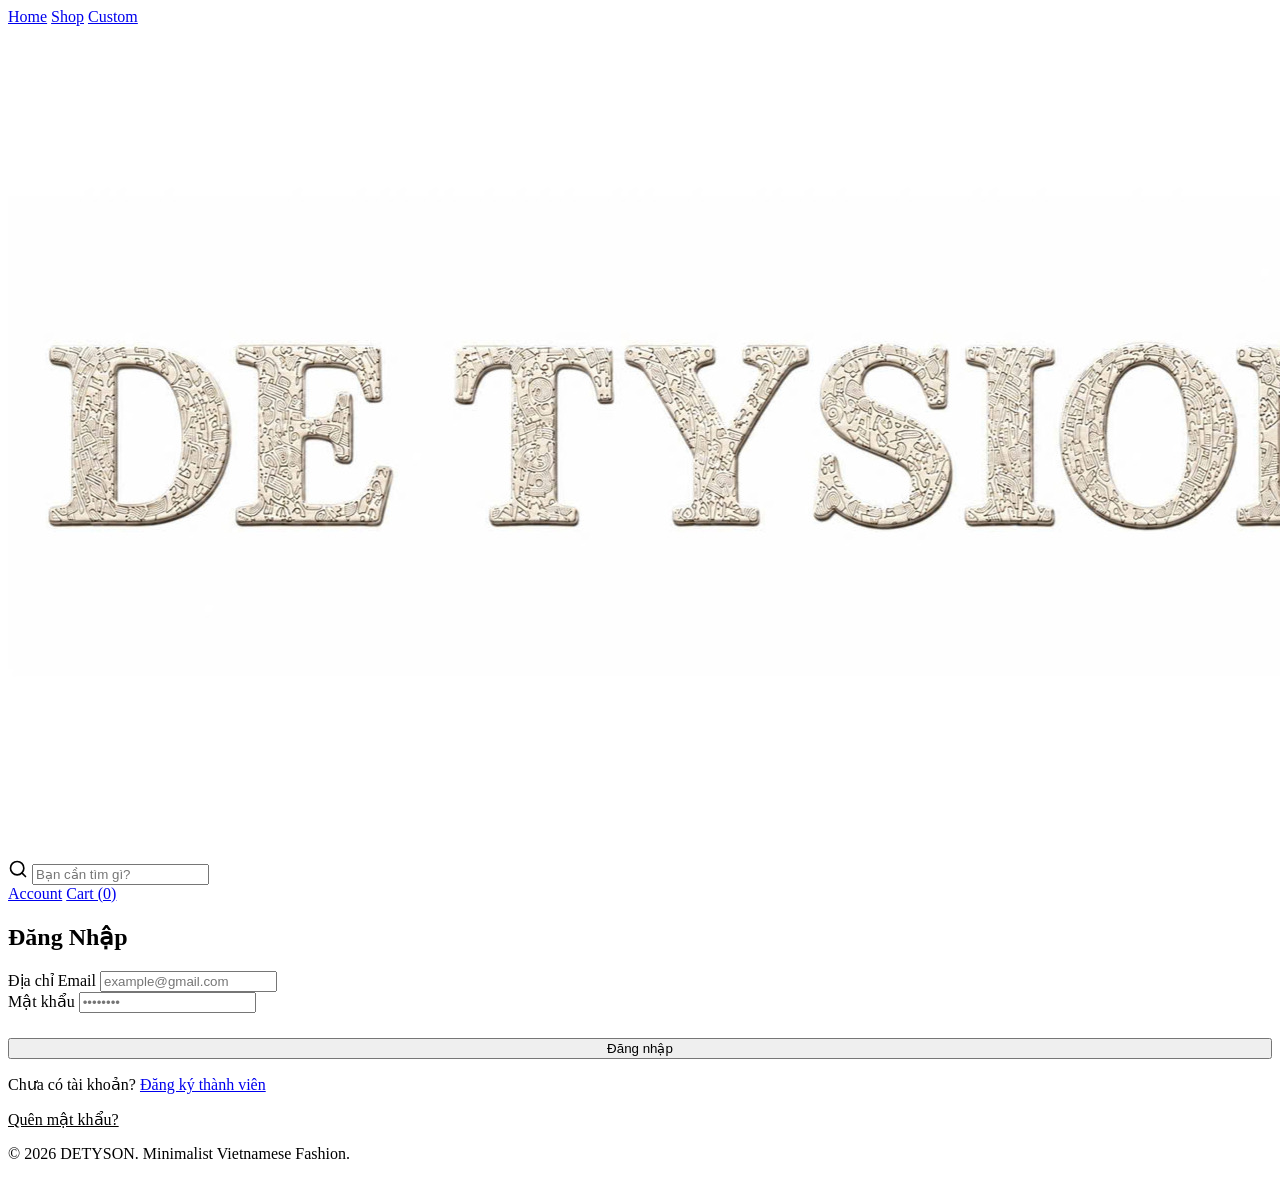
==== account.html @ d2f358f7 "Add files via upload" ====
<!DOCTYPE html>
<html lang="vi">
<head>
    <meta charset="UTF-8">
    <meta name="viewport" content="width=device-width, initial-scale=1.0">
    <title>DETYSON | Tài Khoản</title>
    <link rel="stylesheet" href="css/style.css">
</head>
<body>
<header>
        <nav class="nav-left">
            <a href="index.html">Home</a>
            <a href="shop.html">Shop</a>
            <a href="custom.html">Custom</a>
        </nav>
        <div class="logo-center">
            <a href="index.html"><img src="/6581d064-bc5e-40ae-8182-502bc7ef26fb.jpg" alt="DETYSON" class="logo-img"></a>
        </div>
        <nav class="nav-right">
            <!-- Icon tìm kiếm chảy ngang mới -->
            <div class="search-wrapper">
                <svg class="search-icon" xmlns="http://www.w3.org/2000/svg" width="20" height="20" viewBox="0 0 24 24" fill="none" stroke="currentColor" stroke-width="2" stroke-linecap="round" stroke-linejoin="round"><circle cx="11" cy="11" r="8"></circle><line x1="21" y1="21" x2="16.65" y2="16.65"></line></svg>
                <input type="text" class="search-input" placeholder="Bạn cần tìm gì?">
            </div>
            <a href="account.html">Account</a>
            <a href="cart.html">Cart (0)</a>
        </nav>
    </header>
    
    <div class="account-box">
        <h2>Đăng Nhập</h2>
        <form action="#">
            <div class="form-group">
                <label for="email">Địa chỉ Email</label>
                <input type="email" id="email" class="form-control" placeholder="example@gmail.com" required>
            </div>
            <div class="form-group">
                <label for="password">Mật khẩu</label>
                <input type="password" id="password" class="form-control" placeholder="••••••••" required>
            </div>
            <div style="margin-top: 25px;">
                <button type="submit" class="btn btn-primary" style="width: 100%;">Đăng nhập</button>
            </div>
        </form>
        <div class="account-links">
            <p>Chưa có tài khoản? <a href="#">Đăng ký thành viên</a></p>
            <p style="margin-top: 10px;"><a href="#" style="color: var(--gray-dark); font-weight: 400;">Quên mật khẩu?</a></p>
        </div>
    </div>

    <footer><p>&copy; 2026 DETYSON. Minimalist Vietnamese Fashion.</p></footer>
    <script src="js/script.js"></script>
</body>
</html>
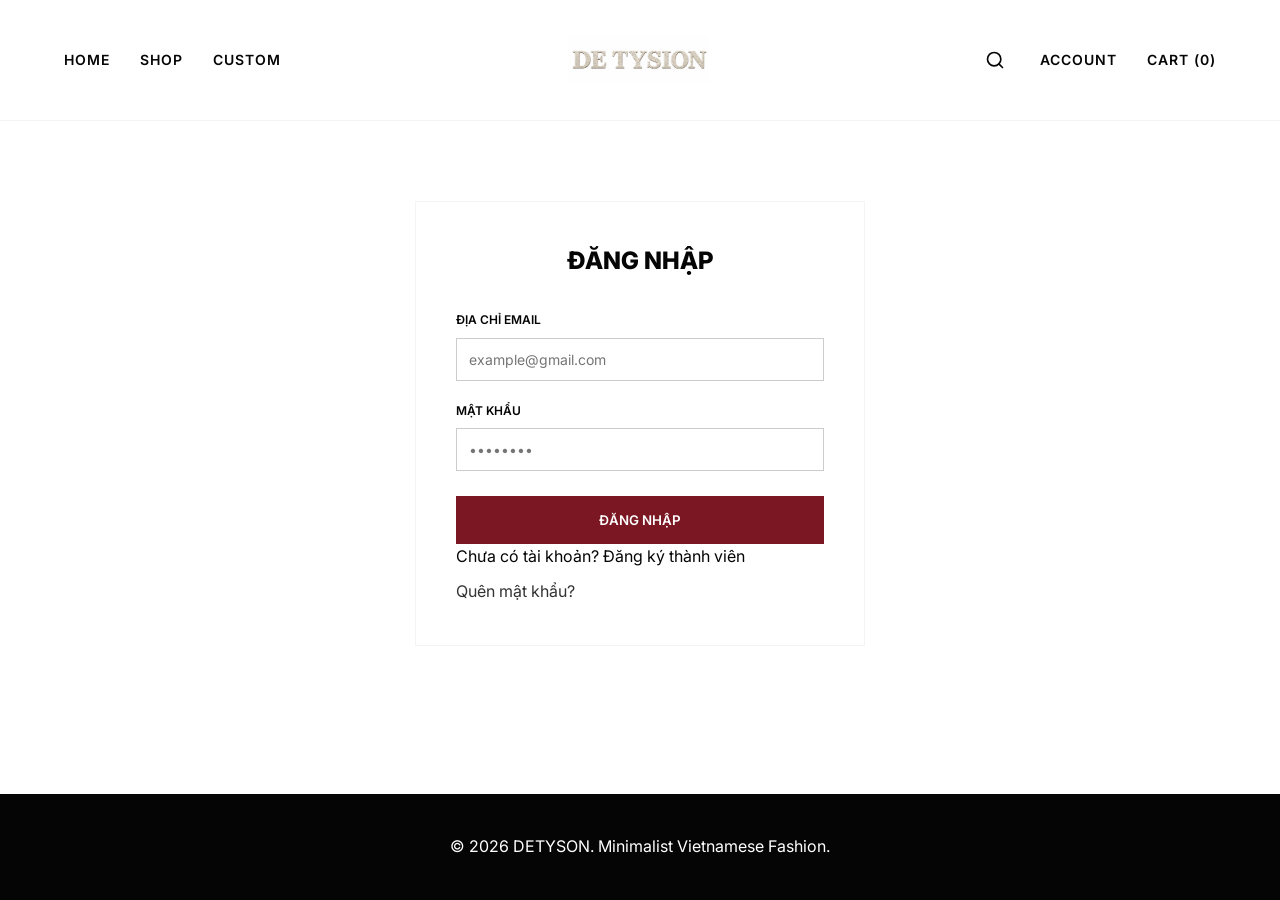
==== commit 8d8bf55b: "Fix HTML encoding issues in account.html" ====
--- a/account.html
+++ b/account.html
@@ -51,4 +51,4 @@
     <footer><p>&copy; 2026 DETYSON. Minimalist Vietnamese Fashion.</p></footer>
     <script src="js/script.js"></script>
 </body>
-</html>+</html>
--- a/css/style.css
+++ b/css/style.css
@@ -0,0 +1,128 @@
+@import url('https://fonts.googleapis.com/css2?family=Inter:wght@300;400;600;800&display=swap');
+
+:root {
+    --black: #050505;
+    --white: #ffffff;
+    --burgundy: #7A1723;
+    --gray-light: #f4f4f4;
+    --gray-dark: #333333;
+}
+
+* { margin: 0; padding: 0; box-sizing: border-box; font-family: 'Inter', sans-serif; }
+body { background-color: var(--white); color: var(--black); line-height: 1.6; display: flex; flex-direction: column; min-height: 100vh; }
+a { text-decoration: none; color: var(--black); transition: color 0.3s ease; }
+a:hover { color: var(--burgundy); }
+ul { list-style: none; }
+
+/* --- HEADER & NAVIGATION --- */
+header { display: flex; justify-content: space-between; align-items: center; padding: 20px 5%; border-bottom: 1px solid var(--gray-light); background-color: var(--white); position: sticky; top: 0; z-index: 100; }
+.nav-left, .nav-right { display: flex; align-items: center; gap: 30px; width: 35%; }
+.nav-right { justify-content: flex-end; }
+.nav-left a, .nav-right a { font-weight: 600; text-transform: uppercase; font-size: 14px; letter-spacing: 1px; }
+.logo-center { width: 30%; text-align: center; }
+.logo-img { max-height: 80px; width: auto; display: inline-block; vertical-align: middle; }
+
+/* --- ICON TÌM KIẾM MỞ RỘNG MƯỢT MÀ --- */
+.search-wrapper {
+    position: relative;
+    display: flex;
+    align-items: center;
+    justify-content: flex-end;
+}
+.search-icon {
+    position: absolute;
+    right: 5px;
+    cursor: pointer;
+    color: var(--black);
+    z-index: 2;
+}
+.search-input {
+    width: 30px; /* Bằng với kích thước icon để giấu đi */
+    padding: 5px;
+    border: none;
+    border-bottom: 1px solid transparent;
+    background: transparent;
+    outline: none;
+    transition: width 0.4s ease, border-color 0.4s ease, padding 0.4s ease;
+    font-size: 14px;
+    color: transparent;
+}
+.search-input:focus {
+    width: 200px;
+    padding: 5px 30px 5px 10px;
+    border-bottom: 1px solid var(--black);
+    color: var(--black);
+}
+.search-input::placeholder { color: transparent; }
+.search-input:focus::placeholder { color: #999; }
+
+/* --- HERO & PRODUCT GRID --- */
+.hero { height: 85vh; background: url('/5c92a92c-b62f-4a38-9a10-19e65dd4f1a5.png') center/cover no-repeat; display: flex; align-items: center; justify-content: center; position: relative; }
+.hero-overlay { position: absolute; top: 0; left: 0; right: 0; bottom: 0; background: rgba(0, 0, 0, 0.4); }
+.hero-content { position: relative; z-index: 1; text-align: center; color: var(--white); }
+.hero-content h1 { font-size: 4rem; font-weight: 800; text-transform: uppercase; letter-spacing: 4px; margin-bottom: 20px; }
+.btn { display: inline-block; padding: 15px 40px; background-color: var(--white); color: var(--black); font-weight: 600; text-transform: uppercase; border: 1px solid var(--white); cursor: pointer; transition: all 0.3s; text-align: center; }
+.btn:hover { background-color: var(--black); color: var(--white); border-color: var(--black); }
+.btn-primary { background-color: var(--burgundy); color: var(--white); border-color: var(--burgundy); }
+.btn-primary:hover { background-color: var(--black); border-color: var(--black); }
+.section-title { text-align: center; font-size: 2rem; text-transform: uppercase; margin: 60px 0 40px; font-weight: 800; }
+.product-grid { display: grid; grid-template-columns: repeat(auto-fit, minmax(280px, 1fr)); gap: 30px; padding: 0 5%; margin-bottom: 60px; }
+.product-card { text-align: center; display: block; }
+.product-image { width: 100%; height: 400px; object-fit: cover; background-color: var(--gray-light); margin-bottom: 15px; transition: opacity 0.3s ease; }
+.product-card:hover .product-image { opacity: 0.9; }
+.product-title { font-weight: 600; font-size: 16px; text-transform: uppercase; margin-bottom: 5px; color: var(--black); }
+.product-price { color: var(--gray-dark); }
+
+/* --- CUSTOMIZATION PAGE --- */
+.custom-layout { display: flex; min-height: calc(100vh - 80px); }
+.custom-preview { flex: 1; background-color: var(--gray-light); display: flex; align-items: center; justify-content: center; }
+.custom-preview img { width: 60%; max-width: 500px; }
+.custom-controls { width: 400px; padding: 40px; background-color: var(--white); border-left: 1px solid var(--gray-light); overflow-y: auto; }
+.control-group { margin-bottom: 30px; }
+.control-group h3 { text-transform: uppercase; font-size: 14px; margin-bottom: 15px; border-bottom: 1px solid var(--black); padding-bottom: 5px; }
+.color-options, .pattern-options { display: flex; gap: 15px; flex-wrap: wrap; }
+.color-dot { width: 40px; height: 40px; border-radius: 50%; cursor: pointer; border: 2px solid transparent; }
+.color-dot.active { border-color: var(--black); box-shadow: 0 0 0 2px var(--white) inset; }
+.bg-black { background-color: var(--black); } .bg-white { background-color: var(--white); border: 1px solid #ccc; } .bg-burgundy { background-color: var(--burgundy); }
+.pattern-box { width: 75px; height: 60px; background-color: var(--gray-light); border: 1px solid #ddd; display: flex; align-items: center; justify-content: center; font-size: 11px; font-weight: 600; cursor: pointer; text-align: center; padding: 5px; text-transform: uppercase; }
+.pattern-box:hover, .pattern-box.active { border-color: var(--burgundy); color: var(--burgundy); background-color: var(--white); }
+
+/* --- ACCOUNT PAGE --- */
+.account-box { max-width: 450px; width: 100%; margin: 80px auto; padding: 40px; border: 1px solid var(--gray-light); }
+.account-box h2 { text-align: center; text-transform: uppercase; font-weight: 800; margin-bottom: 30px; }
+.form-group { margin-bottom: 20px; }
+.form-group label { display: block; font-size: 12px; font-weight: 600; text-transform: uppercase; margin-bottom: 8px; }
+.form-control { width: 100%; padding: 12px; border: 1px solid #ccc; font-family: 'Inter', sans-serif; font-size: 14px; outline: none; transition: 0.3s; }
+.form-control:focus { border-color: var(--black); }
+
+/* --- GIỎ HÀNG & THANH TOÁN (MỚI) --- */
+.cart-page-wrapper { display: flex; max-width: 1100px; margin: 50px auto; gap: 50px; padding: 0 5%; min-height: 55vh; }
+.cart-left { flex: 1.5; }
+.cart-right { flex: 1; }
+.cart-summary-box { background: var(--gray-light); padding: 30px; position: sticky; top: 100px; }
+.cart-item { display: flex; justify-content: space-between; align-items: center; border-bottom: 1px solid var(--gray-light); padding: 20px 0; }
+.cart-item img { width: 90px; height: 110px; object-fit: cover; }
+.item-info { flex: 1; padding-left: 20px; }
+.item-info h4 { text-transform: uppercase; font-size: 14px; margin-bottom: 5px; }
+.item-info p { font-size: 13px; color: var(--gray-dark); }
+.summary-line { display: flex; justify-content: space-between; margin-bottom: 15px; font-size: 14px; }
+.summary-total { display: flex; justify-content: space-between; font-weight: 800; font-size: 1.2rem; margin-top: 20px; padding-top: 20px; border-top: 1px solid #ddd; }
+
+/* Form thanh toán ẩn */
+.checkout-form { display: none; animation: fadeIn 0.4s ease; }
+.checkout-form h2 { text-transform: uppercase; font-size: 1.5rem; border-bottom: 2px solid var(--black); padding-bottom: 10px; margin-bottom: 20px; }
+.payment-methods { margin-top: 20px; }
+.payment-methods label { display: flex; align-items: center; gap: 10px; margin-bottom: 15px; font-size: 14px; cursor: pointer; border: 1px solid #ddd; padding: 15px; transition: 0.3s; }
+.payment-methods label:hover { border-color: var(--black); }
+
+/* Thông báo thành công ẩn */
+.success-message { display: none; text-align: center; padding: 50px 20px; animation: fadeIn 0.4s ease; }
+.success-message h2 { font-size: 2rem; color: #2e7d32; margin: 20px 0 10px; text-transform: uppercase; }
+.success-message p { color: var(--gray-dark); }
+
+@keyframes fadeIn {
+    from { opacity: 0; transform: translateY(10px); }
+    to { opacity: 1; transform: translateY(0); }
+}
+
+footer { background-color: var(--black); color: var(--white); text-align: center; padding: 40px 20px; margin-top: auto; }
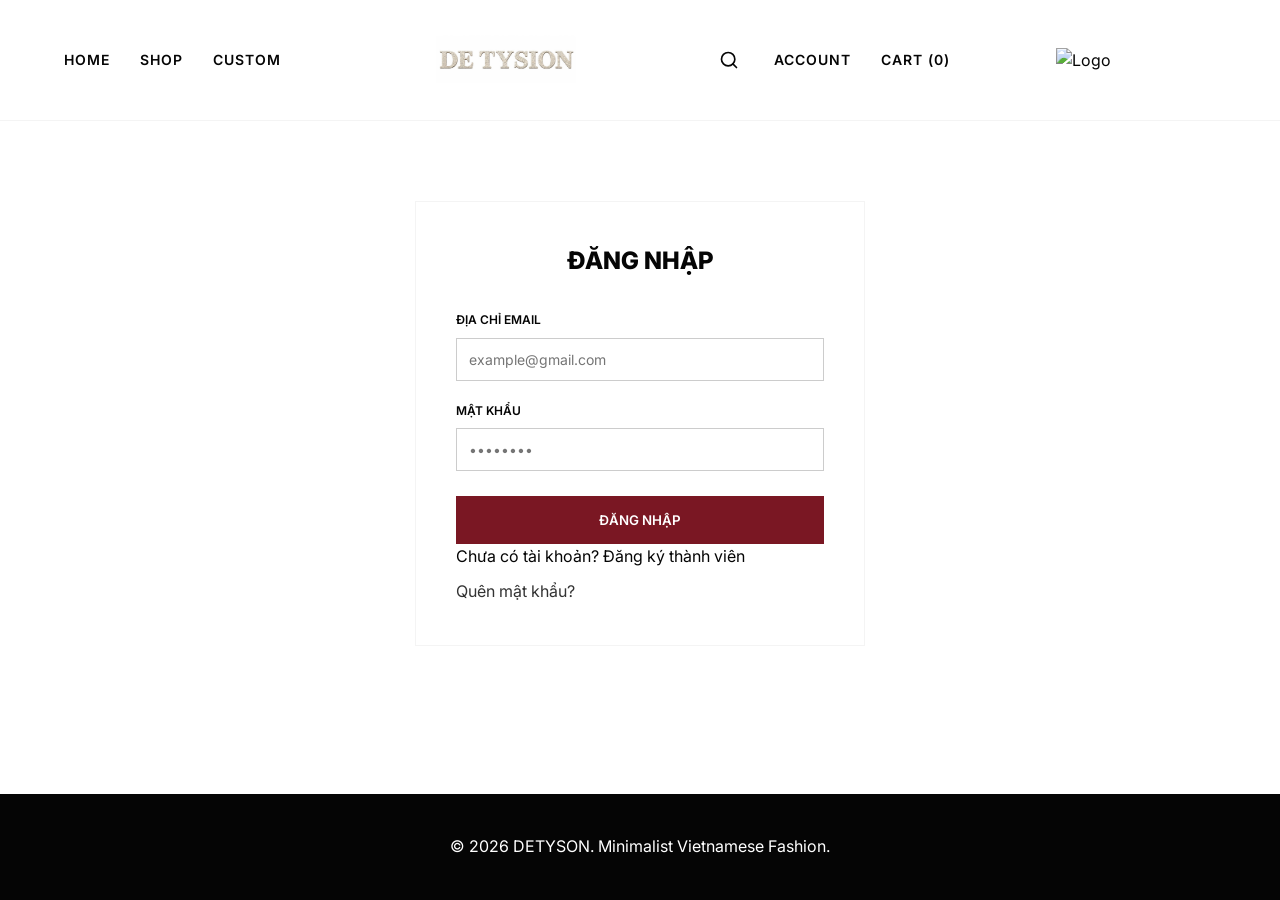
==== commit aa67050f: "Update account.html" ====
--- a/account.html
+++ b/account.html
@@ -5,6 +5,7 @@
     <meta name="viewport" content="width=device-width, initial-scale=1.0">
     <title>DETYSON | Tài Khoản</title>
     <link rel="stylesheet" href="css/style.css">
+    <meta name="viewport" content="width=device-width, initial-scale=1.0">
 </head>
 <body>
 <header>
@@ -14,7 +15,7 @@
             <a href="custom.html">Custom</a>
         </nav>
         <div class="logo-center">
-            <a href="index.html"><img src="/6581d064-bc5e-40ae-8182-502bc7ef26fb.jpg" alt="DETYSON" class="logo-img"></a>
+            <a href="index.html"><img src="6581d064-bc5e-40ae-8182-502bc7ef26fb.jpg" alt="DETYSON" class="logo-img"></a>
         </div>
         <nav class="nav-right">
             <!-- Icon tìm kiếm chảy ngang mới -->
@@ -25,6 +26,25 @@
             <a href="account.html">Account</a>
             <a href="cart.html">Cart (0)</a>
         </nav>
+    <div class="hamburger" id="hamburger-btn">
+        <span></span>
+        <span></span>
+        <span></span>
+    </div>
+
+    <nav class="mobile-menu" id="mobile-menu">
+        <a href="#">Sản phẩm</a>
+        <a href="#">Bộ sưu tập</a>
+        <a href="#">Về chúng tôi</a>
+        <a href="#">Đăng nhập</a>
+    </nav>
+
+    <div class="logo-center">
+        <img src="logo.png" alt="Logo" class="logo-img">
+    </div>
+
+    <div class="search-wrapper">
+        </div>
     </header>
     
     <div class="account-box">
--- a/css/style.css
+++ b/css/style.css
@@ -23,43 +23,30 @@
 .logo-img { max-height: 80px; width: auto; display: inline-block; vertical-align: middle; }
 
 /* --- ICON TÌM KIẾM MỞ RỘNG MƯỢT MÀ --- */
-.search-wrapper {
-    position: relative;
-    display: flex;
-    align-items: center;
-    justify-content: flex-end;
-}
-.search-icon {
-    position: absolute;
-    right: 5px;
-    cursor: pointer;
-    color: var(--black);
-    z-index: 2;
-}
-.search-input {
-    width: 30px; /* Bằng với kích thước icon để giấu đi */
-    padding: 5px;
-    border: none;
-    border-bottom: 1px solid transparent;
-    background: transparent;
-    outline: none;
-    transition: width 0.4s ease, border-color 0.4s ease, padding 0.4s ease;
-    font-size: 14px;
-    color: transparent;
-}
-.search-input:focus {
-    width: 200px;
-    padding: 5px 30px 5px 10px;
-    border-bottom: 1px solid var(--black);
-    color: var(--black);
-}
+.search-wrapper { position: relative; display: flex; align-items: center; justify-content: flex-end; }
+.search-icon { position: absolute; right: 5px; cursor: pointer; color: var(--black); z-index: 2; }
+.search-input { width: 30px; padding: 5px; border: none; border-bottom: 1px solid transparent; background: transparent; outline: none; transition: width 0.4s ease, border-color 0.4s ease, padding 0.4s ease; font-size: 14px; color: transparent; }
+.search-input:focus { width: 200px; padding: 5px 30px 5px 10px; border-bottom: 1px solid var(--black); color: var(--black); }
 .search-input::placeholder { color: transparent; }
 .search-input:focus::placeholder { color: #999; }
 
+/* --- HAMBURGER MENU (MỚI) --- */
+.hamburger { display: none; flex-direction: column; gap: 5px; cursor: pointer; z-index: 101; }
+.hamburger span { width: 25px; height: 3px; background-color: var(--black); transition: all 0.3s ease; }
+.mobile-menu { display: none; flex-direction: column; position: absolute; top: 100%; left: 0; width: 100%; background-color: var(--white); border-bottom: 1px solid var(--gray-light); padding: 20px 5%; box-shadow: 0 4px 6px rgba(0,0,0,0.05); z-index: 99; }
+.mobile-menu a { padding: 15px 0; font-weight: 600; text-transform: uppercase; border-bottom: 1px solid var(--gray-light); }
+.mobile-menu a:last-child { border-bottom: none; }
+.mobile-menu.active { display: flex; animation: fadeIn 0.3s ease; }
+
+/* Hiệu ứng chéo chữ X cho Hamburger khi mở */
+.hamburger.active span:nth-child(1) { transform: translateY(8px) rotate(45deg); }
+.hamburger.active span:nth-child(2) { opacity: 0; }
+.hamburger.active span:nth-child(3) { transform: translateY(-8px) rotate(-45deg); }
+
 /* --- HERO & PRODUCT GRID --- */
-.hero { height: 85vh; background: url('/5c92a92c-b62f-4a38-9a10-19e65dd4f1a5.png') center/cover no-repeat; display: flex; align-items: center; justify-content: center; position: relative; }
+.hero { height: 85vh; background: url("../5c92a92c-b62f-4a38-9a10-19e65dd4f1a5.png") center/cover no-repeat; display: flex; align-items: center; justify-content: center; position: relative; }
 .hero-overlay { position: absolute; top: 0; left: 0; right: 0; bottom: 0; background: rgba(0, 0, 0, 0.4); }
-.hero-content { position: relative; z-index: 1; text-align: center; color: var(--white); }
+.hero-content { position: relative; z-index: 1; text-align: center; color: var(--white); padding: 0 20px; }
 .hero-content h1 { font-size: 4rem; font-weight: 800; text-transform: uppercase; letter-spacing: 4px; margin-bottom: 20px; }
 .btn { display: inline-block; padding: 15px 40px; background-color: var(--white); color: var(--black); font-weight: 600; text-transform: uppercase; border: 1px solid var(--white); cursor: pointer; transition: all 0.3s; text-align: center; }
 .btn:hover { background-color: var(--black); color: var(--white); border-color: var(--black); }
@@ -75,7 +62,7 @@
 
 /* --- CUSTOMIZATION PAGE --- */
 .custom-layout { display: flex; min-height: calc(100vh - 80px); }
-.custom-preview { flex: 1; background-color: var(--gray-light); display: flex; align-items: center; justify-content: center; }
+.custom-preview { flex: 1; background-color: var(--gray-light); display: flex; align-items: center; justify-content: center; padding: 20px; }
 .custom-preview img { width: 60%; max-width: 500px; }
 .custom-controls { width: 400px; padding: 40px; background-color: var(--white); border-left: 1px solid var(--gray-light); overflow-y: auto; }
 .control-group { margin-bottom: 30px; }
@@ -87,7 +74,7 @@
 .pattern-box { width: 75px; height: 60px; background-color: var(--gray-light); border: 1px solid #ddd; display: flex; align-items: center; justify-content: center; font-size: 11px; font-weight: 600; cursor: pointer; text-align: center; padding: 5px; text-transform: uppercase; }
 .pattern-box:hover, .pattern-box.active { border-color: var(--burgundy); color: var(--burgundy); background-color: var(--white); }
 
-/* --- ACCOUNT PAGE --- */
+/* --- ACCOUNT & CART PAGES --- */
 .account-box { max-width: 450px; width: 100%; margin: 80px auto; padding: 40px; border: 1px solid var(--gray-light); }
 .account-box h2 { text-align: center; text-transform: uppercase; font-weight: 800; margin-bottom: 30px; }
 .form-group { margin-bottom: 20px; }
@@ -95,7 +82,6 @@
 .form-control { width: 100%; padding: 12px; border: 1px solid #ccc; font-family: 'Inter', sans-serif; font-size: 14px; outline: none; transition: 0.3s; }
 .form-control:focus { border-color: var(--black); }
 
-/* --- GIỎ HÀNG & THANH TOÁN (MỚI) --- */
 .cart-page-wrapper { display: flex; max-width: 1100px; margin: 50px auto; gap: 50px; padding: 0 5%; min-height: 55vh; }
 .cart-left { flex: 1.5; }
 .cart-right { flex: 1; }
@@ -107,22 +93,39 @@
 .item-info p { font-size: 13px; color: var(--gray-dark); }
 .summary-line { display: flex; justify-content: space-between; margin-bottom: 15px; font-size: 14px; }
 .summary-total { display: flex; justify-content: space-between; font-weight: 800; font-size: 1.2rem; margin-top: 20px; padding-top: 20px; border-top: 1px solid #ddd; }
-
-/* Form thanh toán ẩn */
 .checkout-form { display: none; animation: fadeIn 0.4s ease; }
 .checkout-form h2 { text-transform: uppercase; font-size: 1.5rem; border-bottom: 2px solid var(--black); padding-bottom: 10px; margin-bottom: 20px; }
 .payment-methods { margin-top: 20px; }
 .payment-methods label { display: flex; align-items: center; gap: 10px; margin-bottom: 15px; font-size: 14px; cursor: pointer; border: 1px solid #ddd; padding: 15px; transition: 0.3s; }
 .payment-methods label:hover { border-color: var(--black); }
-
-/* Thông báo thành công ẩn */
 .success-message { display: none; text-align: center; padding: 50px 20px; animation: fadeIn 0.4s ease; }
 .success-message h2 { font-size: 2rem; color: #2e7d32; margin: 20px 0 10px; text-transform: uppercase; }
 .success-message p { color: var(--gray-dark); }
 
-@keyframes fadeIn {
-    from { opacity: 0; transform: translateY(10px); }
-    to { opacity: 1; transform: translateY(0); }
+@keyframes fadeIn { from { opacity: 0; transform: translateY(10px); } to { opacity: 1; transform: translateY(0); } }
+footer { background-color: var(--black); color: var(--white); text-align: center; padding: 40px 20px; margin-top: auto; }
+
+/* =========================================
+   --- RESPONSIVE & MOBILE OPTIMIZATION --- 
+   ========================================= */
+@media (max-width: 850px) {
+    /* Header & Nav */
+    .nav-left, .nav-right { display: none; } /* Ẩn menu ngang trên máy tính */
+    .hamburger { display: flex; } /* Hiện nút hamburger */
+    .logo-center { width: auto; flex: 1; text-align: center; }
+    
+    /* Hero Section */
+    .hero-content h1 { font-size: 2.5rem; letter-spacing: 2px; }
+    
+    /* Căn chỉnh lại Customization Page */
+    .custom-layout { flex-direction: column; }
+    .custom-preview img { width: 80%; }
+    .custom-controls { width: 100%; border-left: none; border-top: 1px solid var(--gray-light); padding: 20px; }
+    
+    /* Căn chỉnh lại Cart & Checkout */
+    .cart-page-wrapper { flex-direction: column; gap: 30px; margin: 30px auto; }
+    .cart-summary-box { position: static; }
+    
+    /* Tài khoản */
+    .account-box { margin: 40px auto; width: 90%; padding: 20px; }
 }
-
-footer { background-color: var(--black); color: var(--white); text-align: center; padding: 40px 20px; margin-top: auto; }
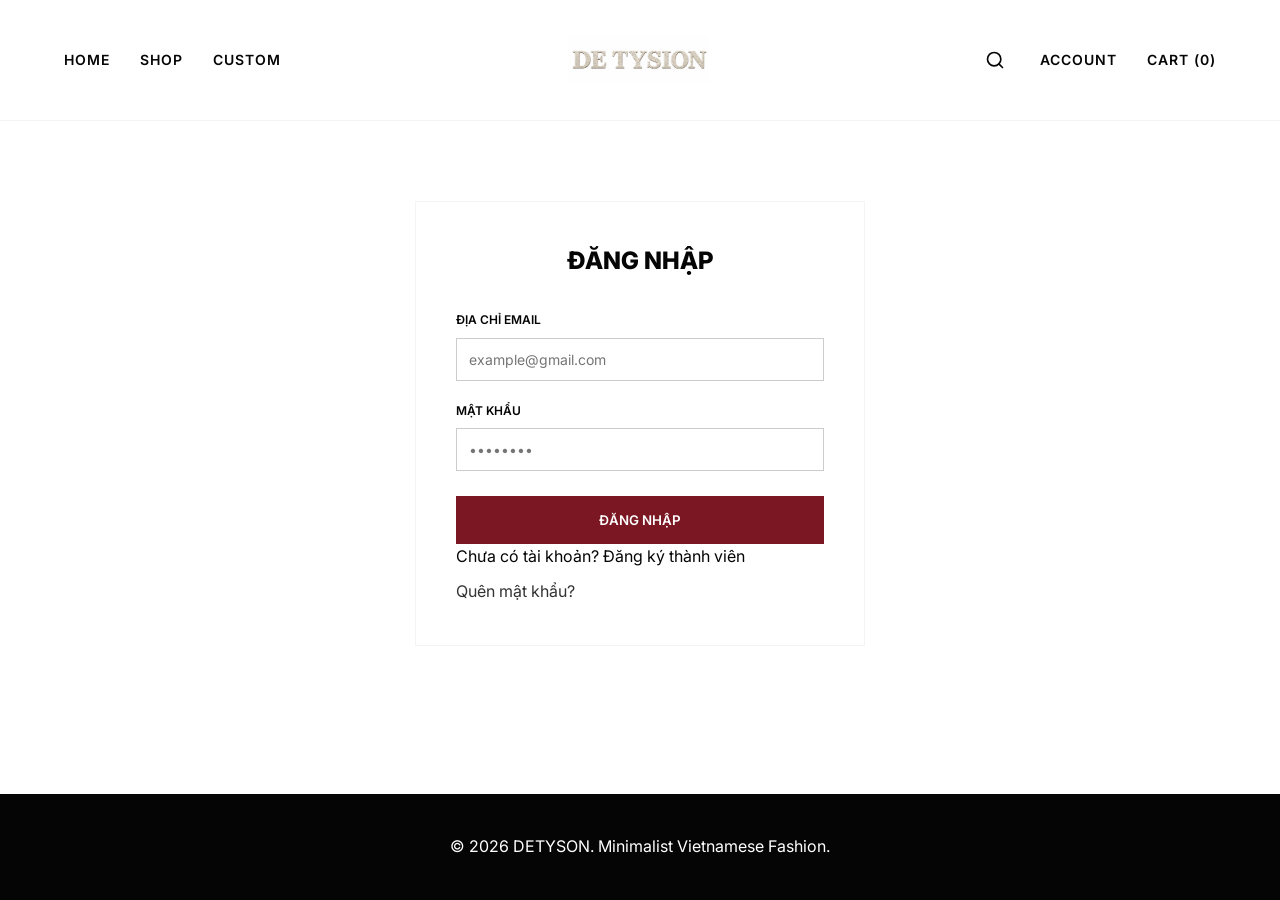
==== commit 6fe24329: "Fix HTML formatting and clean up code" ====
--- a/account.html
+++ b/account.html
@@ -26,7 +26,7 @@
             <a href="account.html">Account</a>
             <a href="cart.html">Cart (0)</a>
         </nav>
-    <div class="hamburger" id="hamburger-btn">
+   <div class="hamburger" id="hamburger-btn">
         <span></span>
         <span></span>
         <span></span>
@@ -38,10 +38,6 @@
         <a href="#">Về chúng tôi</a>
         <a href="#">Đăng nhập</a>
     </nav>
-
-    <div class="logo-center">
-        <img src="logo.png" alt="Logo" class="logo-img">
-    </div>
 
     <div class="search-wrapper">
         </div>
@@ -70,5 +66,15 @@
 
     <footer><p>&copy; 2026 DETYSON. Minimalist Vietnamese Fashion.</p></footer>
     <script src="js/script.js"></script>
+    <script>
+    const hamburgerBtn = document.getElementById('hamburger-btn');
+    const mobileMenu = document.getElementById('mobile-menu');
+
+    hamburgerBtn.addEventListener('click', () => {
+        // Bật/tắt class 'active' để hiện menu và tạo hiệu ứng dấu X
+        hamburgerBtn.classList.toggle('active');
+        mobileMenu.classList.toggle('active');
+    });
+</script>
 </body>
 </html>
